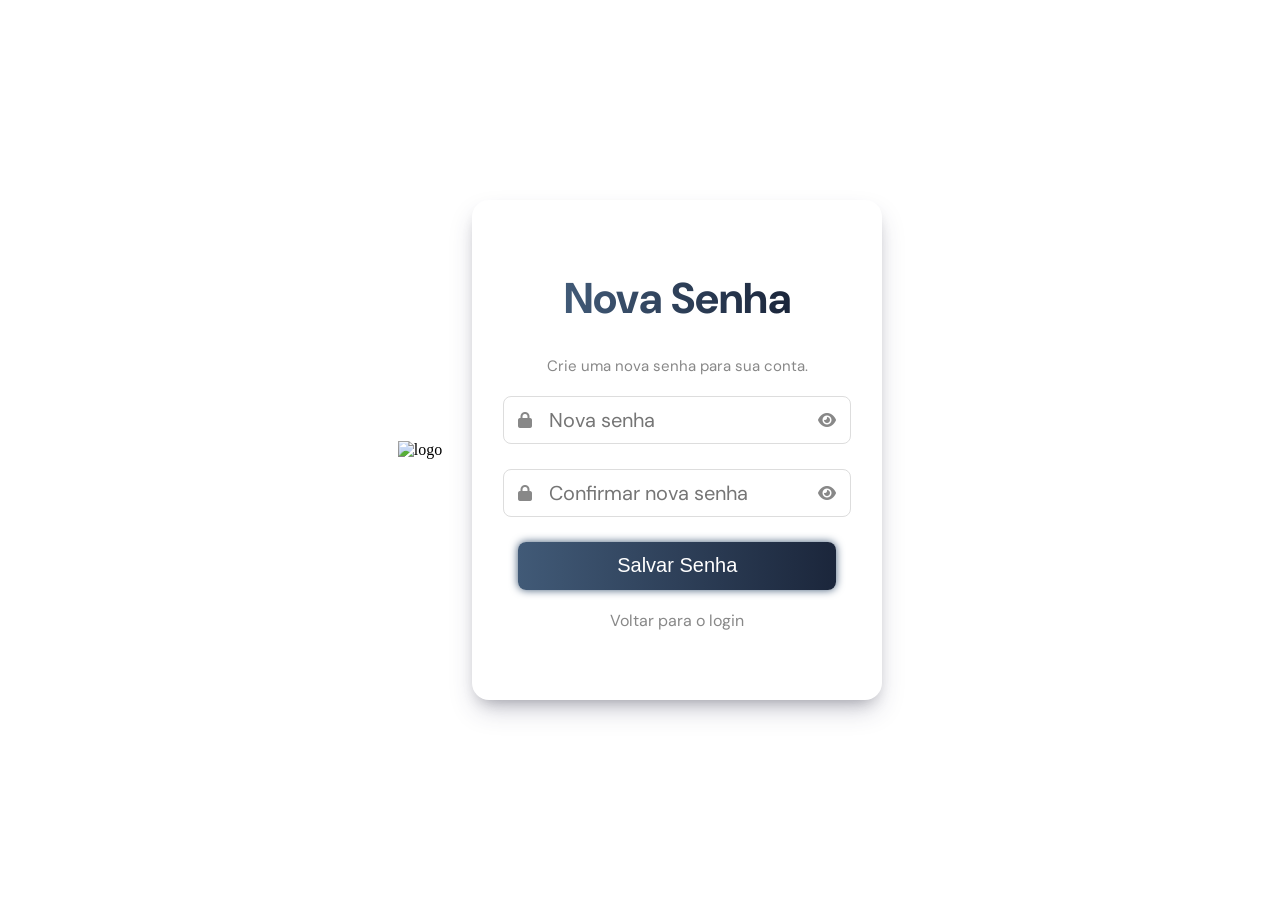
==== front-end/pages/esqueceuSenha/index.html @ 857d53e3 "tela de mudar senha criada, falta o back end que nao irei fazer pois nao sou cachorro" ====
<!DOCTYPE html>
<html lang="pt-br">

<head>
    <meta charset="UTF-8">
    <meta name="viewport" content="width=device-width, initial-scale=1.0">
    <title>Nova Senha</title>
    <link rel="stylesheet" href="style.css">
    <link rel="preconnect" href="https://fonts.googleapis.com">
    <link rel="preconnect" href="https://fonts.gstatic.com" crossorigin>
    <link href="https://fonts.googleapis.com/css2?family=DM+Sans:ital,opsz,wght@0,9..40,100..1000;1,9..40,100..1000&display=swap" rel="stylesheet">
    <link rel="stylesheet" href="https://cdnjs.cloudflare.com/ajax/libs/font-awesome/6.5.1/css/all.min.css">
    <link rel="shortcut icon" href="/front-end/assets/images/favicon.ico">
</head>

<body>

    <form action="" class="login" id="formNovaSenha">

        <div class="container">
            <div class="img-login">
                <img src="/front-end/pages/tela de login/logo royale concursos.png" alt="logo">
            </div>

            <div class="login-container">
                <h1>Nova Senha</h1>

                <p class="subtitulo">Crie uma nova senha para sua conta.</p>

                <div class="input-group">
                    <i class="fa-solid fa-lock"></i>
                    <input type="password" id="novaSenha" placeholder="Nova senha" required>
                    <i class="fa-solid fa-eye eye-icon" id="toggleNova"></i>
                </div>

                <div class="input-group">
                    <i class="fa-solid fa-lock"></i>
                    <input type="password" id="confirmarSenha" placeholder="Confirmar nova senha" required>
                    <i class="fa-solid fa-eye eye-icon" id="toggleConfirmar"></i>
                </div>

                <div id="mensagemErro" class="mensagem-erro" style="display:none;">
                    As senhas não coincidem.
                </div>

                <div id="mensagemForca" class="mensagem-forca" style="display:none;"></div>

                <button type="submit" id="aBotao">Salvar Senha</button>

                <a href="../tela de login/index.html" id="Voltar">Voltar para o login</a>
            </div>
        </div>
    </form>

</body>

<script src="./script.js"></script>

</html>
---- front-end/pages/esqueceuSenha/style.css ----
* {
    margin: 0;
    padding: 0;
    box-sizing: border-box;
}

body {
    display: flex;
    justify-content: center;
    margin: 0;
    min-height: 100vh;
}

.container {
    display: flex;
    justify-content: center;
    align-items: center;
    gap: 30px;
    height: 100vh;
}

.img-login img {
  max-width: 700px;
  width: 100%;
  height: auto;
}

.login-container {
    display: flex;
    align-items: center;
    justify-content: center;
    flex-direction: column;
    box-shadow: rgba(50, 50, 93, 0.25) 0px 13px 27px -5px, rgba(0, 0, 0, 0.3) 0px 8px 16px -8px;
    width: 410px;
    height: auto;
    min-height: 500px;
    background-color: white;
    border-radius: 17px;
    gap: 20px;
    padding: 40px 0;
}

h1 {
    font-family: "DM Sans", sans-serif;
    font-size: 43px;
    font-weight: 1100;
    background: linear-gradient(to left, #1b263b, #415a77);
    -webkit-background-clip: text;
    -webkit-text-fill-color: transparent;
    padding-bottom: 20px;
}

.subtitulo {
    font-family: "DM Sans", sans-serif;
    font-size: 15px;
    color: #888;
    text-align: center;
    padding: 0 30px;
    margin-top: -10px;
}

input {
    width: 100%;
    height: 48px;
    padding: 12px 15px 12px 45px;
    border: 1px solid #ddd;
    border-radius: 8px;
    outline: none;
    transition: border-color 0.5s;
    font-family: "DM Sans", sans-serif;
}

input[type="password"],
input[type="text"] {
    font-size: 20px;
}

.input-group {
    position: relative;
    width: 85%;
    margin-bottom: 5px;
}

.input-group i:not(.eye-icon) {
    position: absolute;
    left: 15px;
    top: 50%;
    transform: translateY(-50%);
    color: #888;
}

.eye-icon {
    position: absolute;
    right: 15px;
    top: 50%;
    transform: translateY(-50%);
    color: #888;
    cursor: pointer;
}

input:focus {
    border-color: #000000;
}

button {
    width: 318px;
    height: 48px;
    color: white;
    border-radius: 8px;
    border: none;
    font-size: 20px;
    cursor: pointer;
    transition: transform 0.3s ease;
    background: linear-gradient(to left, #1b263b, #415a77);
    box-shadow: 0 0 9px #415a77;
}

button:hover {
    transform: scale(1.1);
}

.mensagem-erro {
    font-family: "DM Sans", sans-serif;
    font-size: 14px;
    color: #e63946;
    width: 85%;
    text-align: left;
    margin-top: -10px;
}

.mensagem-forca {
    font-family: "DM Sans", sans-serif;
    font-size: 14px;
    width: 85%;
    text-align: left;
    margin-top: -10px;
    font-weight: 500;
    transition: color 0.3s;
}

a {
    color: #888;
    text-decoration: none;
    font-size: 16px;
    font-family: "DM Sans", sans-serif;
}

a:hover {
    text-decoration: underline;
}

/* Responsividade */
@media (max-width: 768px) {
  img {
    display: none;
  }

  button {
    width: 85%;
  }
}

@media (min-width: 1024px) {
  .box {
    width: 30%;
  }
}

@media (min-width: 1440px) {
  .container {
    max-width: 1200px;
    margin: auto;
  }

  .box {
    width: 30%;
  }
}
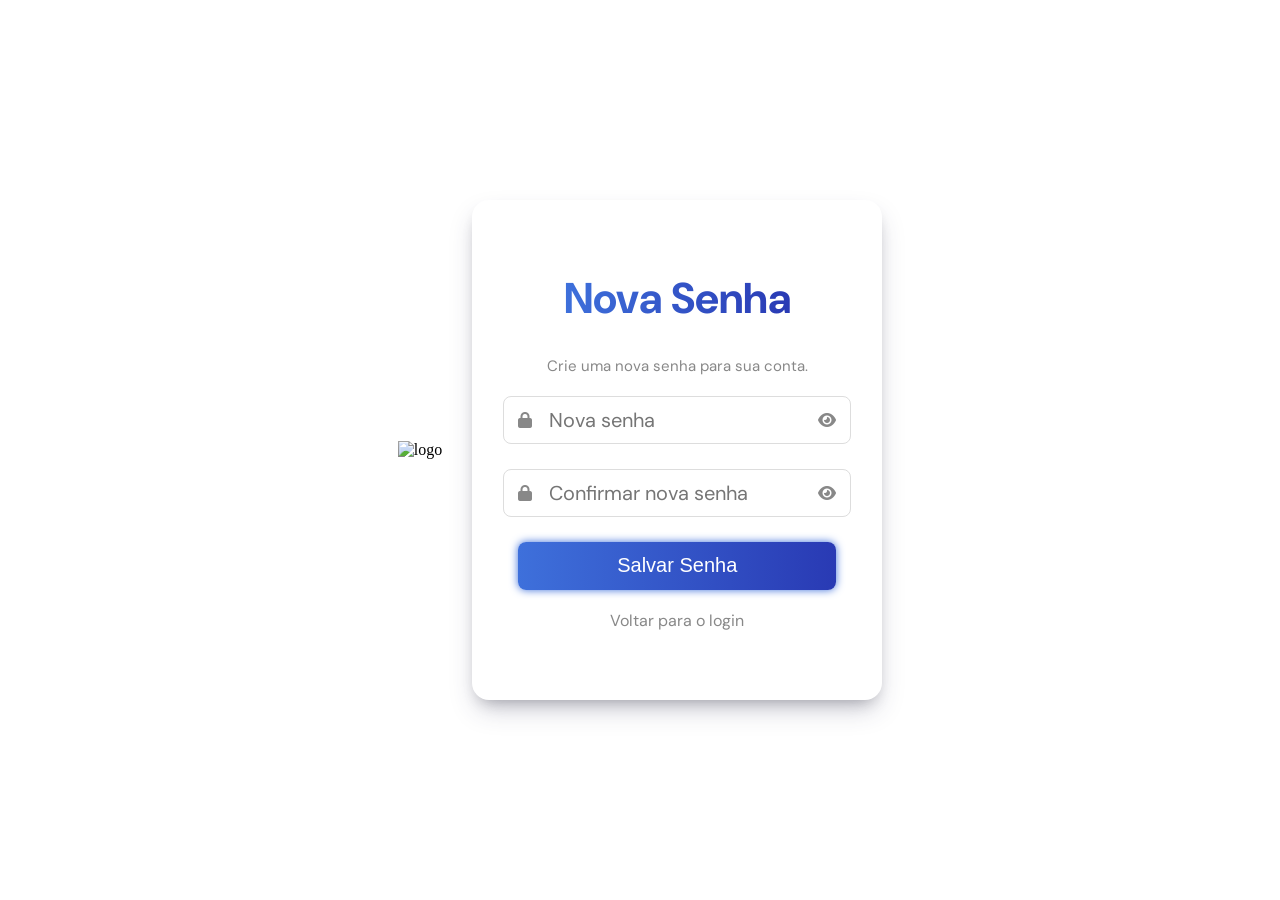
==== commit 840ac545: "modo escuro e remoçao do calendario feitos" ====
--- a/front-end/pages/esqueceuSenha/index.html
+++ b/front-end/pages/esqueceuSenha/index.html
@@ -12,7 +12,7 @@
     <link rel="stylesheet" href="https://cdnjs.cloudflare.com/ajax/libs/font-awesome/6.5.1/css/all.min.css">
     <link rel="shortcut icon" href="/front-end/assets/images/favicon.ico">
 </head>
-
+<link rel="stylesheet" href="/front-end/shared/css/temaEscuro.css">
 <body>
 
     <form action="" class="login" id="formNovaSenha">
@@ -55,5 +55,6 @@
 </body>
 
 <script src="./script.js"></script>
+<script src="/front-end/shared/js/tema.js"></script>
 
 </html>
--- a/front-end/pages/esqueceuSenha/style.css
+++ b/front-end/pages/esqueceuSenha/style.css
@@ -44,7 +44,7 @@
     font-family: "DM Sans", sans-serif;
     font-size: 43px;
     font-weight: 1100;
-    background: linear-gradient(to left, #1b263b, #415a77);
+    background: linear-gradient(to left, #293ab4, #3e70db);
     -webkit-background-clip: text;
     -webkit-text-fill-color: transparent;
     padding-bottom: 20px;
@@ -111,8 +111,8 @@
     font-size: 20px;
     cursor: pointer;
     transition: transform 0.3s ease;
-    background: linear-gradient(to left, #1b263b, #415a77);
-    box-shadow: 0 0 9px #415a77;
+    background: linear-gradient(to left, #293ab4, #3e70db);
+    box-shadow: 0 0 9px #3e70db;
 }
 
 button:hover {
--- a/front-end/shared/css/temaEscuro.css
+++ b/front-end/shared/css/temaEscuro.css
@@ -0,0 +1,469 @@
+/* ===== TEMA ESCURO GLOBAL - tema-escuro.css ===== */
+/* Incluir em TODAS as páginas, depois dos outros CSS */
+
+:root {
+    --bg-color: #f5f6fa;
+    --card-bg: #ffffff;
+    --text-color: #1b1f36;
+    --text-secondary: #555555;
+    --text-muted: #888888;
+    --border-color: #e2e5ec;
+    --menu-bg: #ffffff;
+    --input-bg: #ffffff;
+    --input-border: #d3d3d3;
+    --slider-bg: #ccc;
+    --hover-bg: #f0f1f5;
+    --tag-bg: #eaecf5;
+    --info-bg: #f5f6fa;
+}
+
+[data-theme="dark"] {
+    --bg-color: #121212;
+    --card-bg: #1e1e1e;
+    --text-color: #e6e6e6;
+    --text-secondary: #b0b0b0;
+    --text-muted: #888888;
+    --border-color: #333333;
+    --menu-bg: #1a1a1a;
+    --input-bg: #2a2a2a;
+    --input-border: #444444;
+    --slider-bg: #555;
+    --hover-bg: #2a2a2a;
+    --tag-bg: #1f2a5c;
+    --info-bg: #242424;
+}
+
+/* ===== BASE ===== */
+[data-theme="dark"] body,
+[data-theme="dark"] {
+    background: var(--bg-color) !important;
+    color: var(--text-color);
+}
+
+[data-theme="dark"] h1,
+[data-theme="dark"] h2,
+[data-theme="dark"] h3,
+[data-theme="dark"] p,
+[data-theme="dark"] span,
+[data-theme="dark"] label,
+[data-theme="dark"] li {
+    color: var(--text-color);
+}
+
+[data-theme="dark"] .descricao,
+[data-theme="dark"] .descricao-texto,
+[data-theme="dark"] #text,
+[data-theme="dark"] .topo-areas,
+[data-theme="dark"] .meta-item,
+[data-theme="dark"] .card-area,
+[data-theme="dark"] .breadcrumb {
+    color: var(--text-secondary);
+}
+
+[data-theme="dark"] .info-label,
+[data-theme="dark"] .ben-label,
+[data-theme="dark"] .nao-disponivel,
+[data-theme="dark"] .contagem-label,
+[data-theme="dark"] #loading-overlay,
+[data-theme="dark"] .loading-container,
+[data-theme="dark"] .sem-resultados,
+[data-theme="dark"] .erro-container {
+    color: var(--text-muted);
+}
+
+/* ===== MENUS / NAVBAR ===== */
+[data-theme="dark"] .menu-lateral {
+    background-color: var(--menu-bg) !important;
+    border-color: var(--border-color) !important;
+}
+
+[data-theme="dark"] .menu-itens i,
+[data-theme="dark"] .menu-itens p,
+[data-theme="dark"] .menu-inferior i,
+[data-theme="dark"] .menu-inferior a,
+[data-theme="dark"] .menu-itens i:hover,
+[data-theme="dark"] .menu-inferior i:hover {
+    color: var(--text-color) !important;
+}
+
+[data-theme="dark"] .formulario h2,
+[data-theme="dark"] .formulario-grupo label {
+    color: var(--text-color) !important;
+}
+
+/* ===== CARDS / CONTAINERS BRANCOS ===== */
+[data-theme="dark"] .perfil-card,
+[data-theme="dark"] .preferencias-card,
+[data-theme="dark"] .security-card,
+[data-theme="dark"] .danger-card,
+[data-theme="dark"] .secao,
+[data-theme="dark"] .topo-card,
+[data-theme="dark"] .card-concurso,
+[data-theme="dark"] .filtros-sidebar,
+[data-theme="dark"] .formulario,
+[data-theme="dark"] #modal,
+[data-theme="dark"] .modal-header {
+    background: var(--card-bg) !important;
+    border-color: var(--border-color) !important;
+    color: var(--text-color);
+}
+
+[data-theme="dark"] .danger-card {
+    border-color: #c70000 !important;
+}
+
+/* ===== INPUTS ===== */
+[data-theme="dark"] .input-group {
+    background: var(--input-bg);
+    border-color: var(--input-border) !important;
+}
+
+[data-theme="dark"] .input-group input,
+[data-theme="dark"] .formulario-grupo input,
+[data-theme="dark"] .formulario-grupo select,
+[data-theme="dark"] input[type="text"],
+[data-theme="dark"] #search {
+    background-color: var(--input-bg) !important;
+    color: var(--text-color) !important;
+    border-color: var(--input-border) !important;
+}
+
+[data-theme="dark"] .input-group input::placeholder,
+[data-theme="dark"] .formulario-grupo input::placeholder,
+[data-theme="dark"] #search::placeholder {
+    color: var(--text-muted) !important;
+}
+
+[data-theme="dark"] .input-group i,
+[data-theme="dark"] .eye-icon,
+[data-theme="dark"] .search-container i {
+    color: var(--text-color);
+}
+
+/* ===== SWITCH ===== */
+[data-theme="dark"] .slider {
+    background: var(--slider-bg);
+}
+
+/* ===== TOOLTIPS (já são pretos/brancos, ok em ambos os temas) ===== */
+
+/* ===== TÍTULO GRADIENTE - mantém, mas clareia um pouco no escuro ===== */
+[data-theme="dark"] #nome {
+    background: linear-gradient(to left, #4d63e0, #6f9bff);
+    -webkit-background-clip: text;
+    -webkit-text-fill-color: transparent;
+}
+
+/* ===== BOTÕES PRETOS -> AZUL ESCURO ===== */
+[data-theme="dark"] .btn-foto,
+[data-theme="dark"] .btn-secundario,
+[data-theme="dark"] #openModal,
+[data-theme="dark"] #closeModal {
+    background: #2a2a2a !important;
+    color: #f0f0f0 !important;
+}
+
+[data-theme="dark"] #closeModal:hover {
+    background: #3a3a3a !important;
+}
+
+/* ===== BOTÃO SALVAR / GRADIENTE AZUL - mantém vivo, sobe brilho leve ===== */
+[data-theme="dark"] #salvar,
+[data-theme="dark"] .add-ranking {
+    background: linear-gradient(to left, #3548d4, #5e8af0) !important;
+}
+
+/* ===== TOPO/INFO/CONCURSOS - elementos cinza claro -> cinza escuro azulado ===== */
+[data-theme="dark"] .topo-icone,
+[data-theme="dark"] .card-icone,
+[data-theme="dark"] .info-item,
+[data-theme="dark"] .curso-item,
+[data-theme="dark"] .beneficio-card,
+[data-theme="dark"] .fase-num,
+[data-theme="dark"] .tag-rapida {
+    background: var(--info-bg) !important;
+}
+
+[data-theme="dark"] .info-valor,
+[data-theme="dark"] .ben-valor,
+[data-theme="dark"] .topo-titulo,
+[data-theme="dark"] .fase-desc,
+[data-theme="dark"] .card-nome,
+[data-theme="dark"] .filtro-header span {
+    color: var(--text-color);
+}
+
+/* tag-rapida e elementos azuis claros mantêm cor de destaque */
+[data-theme="dark"] .tag-rapida {
+    color: #8ea6ff !important;
+}
+
+[data-theme="dark"] .tag-rapida.ativo,
+[data-theme="dark"] .tag-rapida:hover {
+    background: #3548d4 !important;
+    color: #fff !important;
+}
+
+[data-theme="dark"] .fase-num,
+[data-theme="dark"] .card-vagas {
+    color: #8ea6ff !important;
+}
+
+[data-theme="dark"] .card-vagas {
+    background: var(--tag-bg) !important;
+}
+
+/* ===== DIVISORES ===== */
+[data-theme="dark"] .card-divisor,
+[data-theme="dark"] .fase-item,
+[data-theme="dark"] .filtro-grupo,
+[data-theme="dark"] .filtro-body,
+[data-theme="dark"] .abas-container,
+[data-theme="dark"] .modal-header {
+    border-color: var(--border-color) !important;
+}
+
+/* ===== ABAS ===== */
+[data-theme="dark"] .aba {
+    color: var(--text-muted);
+}
+
+[data-theme="dark"] .aba:hover,
+[data-theme="dark"] .aba.ativo {
+    color: #8ea6ff;
+}
+
+[data-theme="dark"] .aba.ativo {
+    border-bottom-color: #8ea6ff;
+}
+
+[data-theme="dark"] .secao-titulo,
+[data-theme="dark"] .btn-edital,
+[data-theme="dark"] .card-ver,
+[data-theme="dark"] .breadcrumb a {
+    color: #8ea6ff !important;
+}
+
+[data-theme="dark"] .btn-edital {
+    border-color: #8ea6ff !important;
+}
+
+[data-theme="dark"] .btn-edital:hover {
+    background: #1f2a5c !important;
+}
+
+[data-theme="dark"] .btn-edital.indisponivel {
+    color: var(--text-muted) !important;
+    border-color: var(--border-color) !important;
+}
+
+[data-theme="dark"] .requisitos-lista li::before {
+    background: #8ea6ff;
+}
+
+/* ===== BTN SALVAR / EDITAR (cinza claro) ===== */
+[data-theme="dark"] .btn-salvar {
+    background: var(--card-bg) !important;
+    color: var(--text-secondary) !important;
+    border-color: var(--border-color) !important;
+}
+
+[data-theme="dark"] .btn-salvar:hover,
+[data-theme="dark"] .btn-salvar.salvo {
+    background: #3a2f12 !important;
+    border-color: #d4a017 !important;
+    color: #f0c060 !important;
+}
+
+/* ===== AVISO BANNER ===== */
+[data-theme="dark"] .aviso-banner {
+    background: #3a2f12 !important;
+    border-color: #5a4a1c !important;
+    color: #f0c060 !important;
+}
+
+/* ===== ERRO / VOLTAR ===== */
+[data-theme="dark"] .erro-container h2 {
+    color: var(--text-color) !important;
+}
+
+/* ===== TABELA RANKING (já é escura por padrão, ajustar levemente) ===== */
+[data-theme="dark"] tbody tr:nth-child(odd) {
+    background-color: #1a1a1a;
+}
+
+[data-theme="dark"] tbody tr:hover {
+    background-color: #2a2a2a;
+}
+
+[data-theme="dark"] .top-3,
+[data-theme="dark"] .card.summary-card,
+[data-theme="dark"] .summary-cards .card {
+    background-color: #1a1a1a !important;
+}
+
+/* ===== CARDS DA PÁGINA INICIAL (cards-grid com fundo branco) ===== */
+[data-theme="dark"] .cards-grid .card {
+    background: var(--card-bg) !important;
+    box-shadow: 0 2px 12px rgba(0, 0, 0, 0.4) !important;
+}
+
+[data-theme="dark"] .cards-grid .icon-wrap {
+    background: #1f2a5c !important;
+    color: #8ea6ff !important;
+}
+
+[data-theme="dark"] .cards-grid h2 {
+    color: #8ea6ff !important;
+}
+
+[data-theme="dark"] .card p {
+    color: var(--text-secondary) !important;
+}
+
+/* ===== PÁGINA DE PAGAMENTO / PLANOS ===== */
+
+/* Card "light" do plano mensal -> vira card escuro */
+[data-theme="dark"] .plan-card.light {
+    background: var(--card-bg) !important;
+    border-color: var(--border-color) !important;
+    color: var(--text-color);
+    box-shadow: rgba(0, 0, 0, 0.5) 0px 3px 8px !important;
+}
+
+[data-theme="dark"] .plan-card.light .plan-name {
+    color: var(--text-color) !important;
+}
+
+[data-theme="dark"] .plan-card.light .plan-price {
+    color: var(--text-color) !important;
+}
+
+[data-theme="dark"] .plan-card.light .plan-price-sub {
+    color: var(--text-muted) !important;
+}
+
+[data-theme="dark"] .plan-card.light .plan-features li {
+    color: var(--text-secondary) !important;
+}
+
+[data-theme="dark"] .plan-desc {
+    color: var(--text-muted) !important;
+}
+
+[data-theme="dark"] .plan-divider {
+    background: var(--border-color) !important;
+}
+
+[data-theme="dark"] .badge-light {
+    background: #2a2a2a !important;
+    color: var(--text-muted) !important;
+}
+
+[data-theme="dark"] .feat-yes {
+    background: var(--text-color) !important;
+    color: var(--bg-color) !important;
+}
+
+[data-theme="dark"] .feat-no {
+    background: #2a2a2a !important;
+    color: #777777 !important;
+}
+
+/* Modal de pagamento mensal (claro) -> escuro */
+[data-theme="dark"] #modal-mensal {
+    background: var(--card-bg) !important;
+    color: var(--text-color);
+    box-shadow: 0 10px 30px rgba(0, 0, 0, 0.6) !important;
+}
+
+[data-theme="dark"] .linha1 {
+    border-color: var(--border-color) !important;
+    background: #2a2a2a !important;
+}
+
+[data-theme="dark"] .header-mensal p {
+    background: #2a2a2a !important;
+    color: var(--text-muted) !important;
+}
+
+[data-theme="dark"] .pagamento-header h1,
+[data-theme="dark"] .pagamento-header p {
+    color: var(--text-color);
+}
+
+[data-theme="dark"] .pagamento-header > p {
+    color: var(--text-muted) !important;
+}
+
+[data-theme="dark"] .box-preco {
+    border-color: var(--border-color) !important;
+    color: var(--text-color);
+}
+
+/* Métodos de pagamento (claros) */
+[data-theme="dark"] .metodo-mensal {
+    background: #2a2a2a !important;
+    border-color: var(--border-color) !important;
+    color: var(--text-color) !important;
+}
+
+[data-theme="dark"] .metodo-mensal i,
+[data-theme="dark"] .metodo-mensal p {
+    color: var(--text-color) !important;
+}
+
+[data-theme="dark"] .metodo-mensal:hover {
+    background: #3a3a3a !important;
+    border-color: #555 !important;
+}
+
+[data-theme="dark"] .metodo-mensal.ativo {
+    border-color: #4d63e0 !important;
+    background: #3548d4 !important;
+}
+
+[data-theme="dark"] .metodo-mensal.ativo i,
+[data-theme="dark"] .metodo-mensal.ativo p {
+    color: #ffffff !important;
+}
+
+/* Alerta verde - escurece levemente o fundo */
+[data-theme="dark"] .alerta {
+    background: #1c3a24 !important;
+    color: #6fcf8e !important;
+}
+
+/* Inputs do card de cartão (claro) */
+[data-theme="dark"] .card-box label {
+    color: var(--text-secondary) !important;
+}
+
+[data-theme="dark"] .card-box input {
+    background: #2a2a2a !important;
+    border-color: var(--border-color) !important;
+    color: var(--text-color) !important;
+}
+
+[data-theme="dark"] .card-box input::placeholder {
+    color: #777777 !important;
+}
+
+/* Caixa da chave PIX (clara) */
+[data-theme="dark"] .pix-chave-box {
+    background: #2a2a2a !important;
+    border-color: var(--border-color) !important;
+}
+
+[data-theme="dark"] .pix-chave-texto {
+    color: var(--text-secondary) !important;
+}
+
+[data-theme="dark"] .qrcode-placeholder {
+    border-color: var(--border-color) !important;
+    color: var(--text-muted) !important;
+}
+
+[data-theme="dark"] .qrcode-label {
+    color: var(--text-muted) !important;
+}
